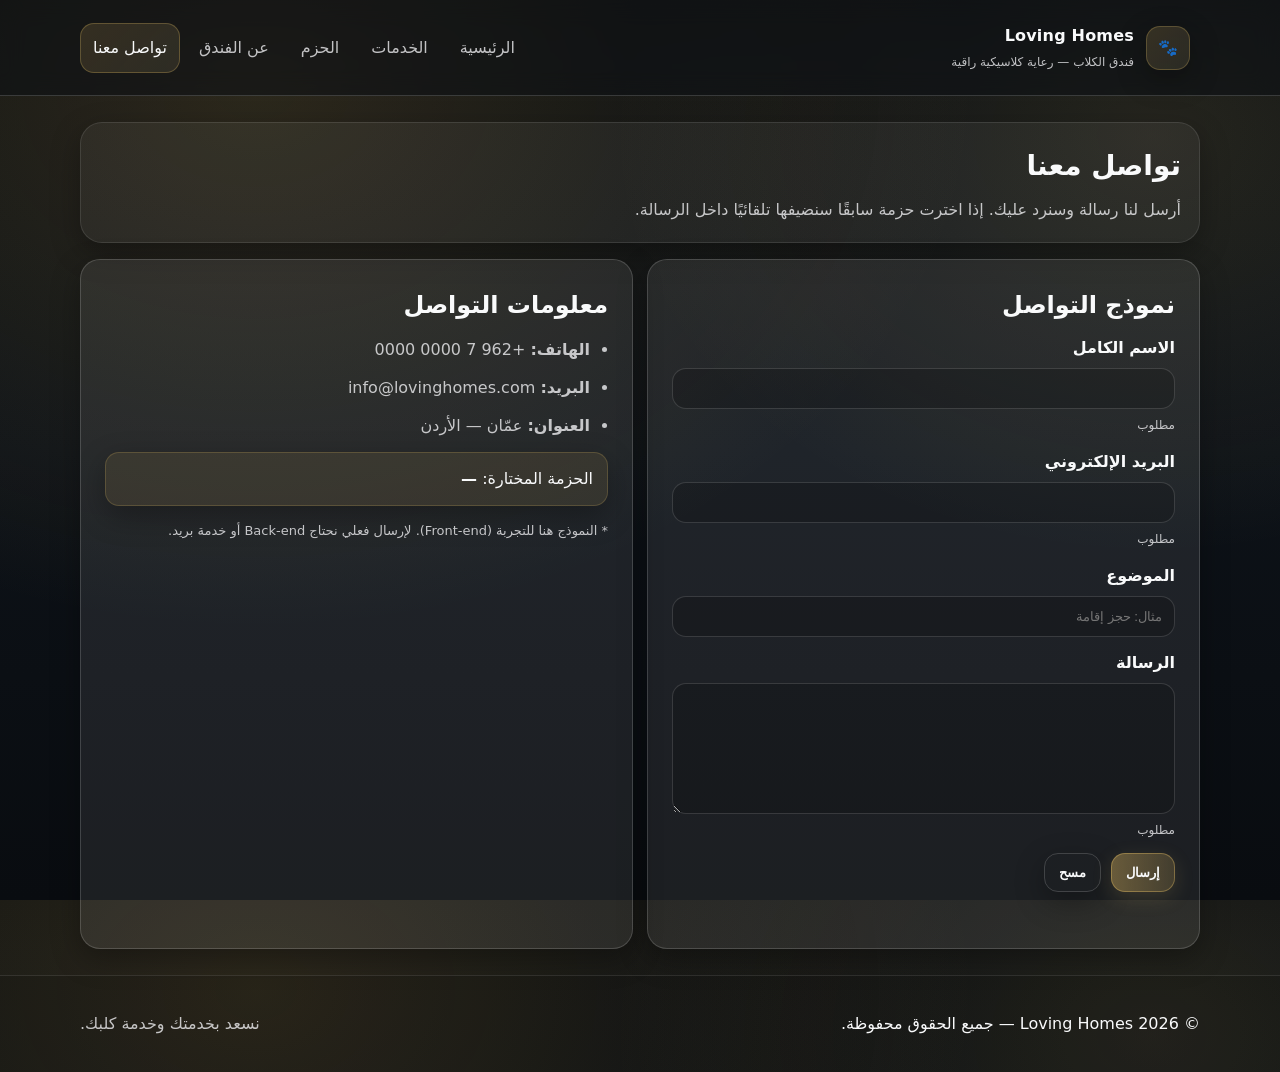
==== contact.html @ d404cb10 "Add files via upload" ====
<!doctype html>
<html lang="ar" dir="rtl">
<head>
  <meta charset="utf-8" />
  <meta name="viewport" content="width=device-width,initial-scale=1" />
  <meta name="description" content="تواصل مع Loving Homes لحجز إقامة أو الاستفسار." />
  <title>Loving Homes | تواصل معنا</title>
  <link rel="stylesheet" href="style.css" />
</head>

<body data-page="contact">
  <a class="skip-link" href="#main">تخطي إلى المحتوى</a>

  <header class="site-header">
    <div class="container header-inner">
      <a class="brand" href="index.html" aria-label="العودة للصفحة الرئيسية">
        <span class="logo" aria-hidden="true">🐾</span>
        <div class="brand-text">
          <strong class="site-title">Loving Homes</strong>
          <span class="site-subtitle">فندق الكلاب — رعاية كلاسيكية راقية</span>
        </div>
      </a>

      <nav class="nav" aria-label="التنقل الرئيسي">
        <button class="nav-toggle" type="button" aria-expanded="false" aria-controls="navMenu" aria-label="فتح وإغلاق القائمة">
          ☰ القائمة
        </button>
        <ul id="navMenu" class="nav-list">
          <li><a class="nav-link" href="index.html">الرئيسية</a></li>
          <li><a class="nav-link" href="services.html">الخدمات</a></li>
          <li><a class="nav-link" href="packages.html">الحزم</a></li>
          <li><a class="nav-link" href="about.html">عن الفندق</a></li>
          <li><a class="nav-link" href="contact.html">تواصل معنا</a></li>
        </ul>
      </nav>
    </div>
  </header>

  <main id="main" class="page">
    <div class="container">
      <header class="page-head">
        <h1>تواصل معنا</h1>
        <p>أرسل لنا رسالة وسنرد عليك. إذا اخترت حزمة سابقًا سنضيفها تلقائيًا داخل الرسالة.</p>
      </header>

      <div class="grid cards-2">
        <section class="card">
          <h2>نموذج التواصل</h2>
          <form id="contactForm" class="form" novalidate>
            <div class="form-row">
              <label for="name">الاسم الكامل</label>
              <input id="name" name="name" type="text" autocomplete="name" required />
              <small class="hint">مطلوب</small>
            </div>

            <div class="form-row">
              <label for="email">البريد الإلكتروني</label>
              <input id="email" name="email" type="email" autocomplete="email" required />
              <small class="hint">مطلوب</small>
            </div>

            <div class="form-row">
              <label for="subject">الموضوع</label>
              <input id="subject" name="subject" type="text" placeholder="مثال: حجز إقامة" />
            </div>

            <div class="form-row">
              <label for="message">الرسالة</label>
              <textarea id="message" name="message" rows="7" required></textarea>
              <small class="hint">مطلوب</small>
            </div>

            <div class="form-actions">
              <button class="btn primary" type="submit">إرسال</button>
              <button class="btn ghost" type="reset">مسح</button>
            </div>

            <p class="form-status" id="formStatus" role="status" aria-live="polite"></p>
          </form>
        </section>

        <aside class="card">
          <h2>معلومات التواصل</h2>
          <ul class="info">
            <li><strong>الهاتف:</strong> +962 7 0000 0000</li>
            <li><strong>البريد:</strong> info@lovinghomes.com</li>
            <li><strong>العنوان:</strong> عمّان — الأردن</li>
          </ul>

          <div class="notice compact" role="status" aria-live="polite">
            الحزمة المختارة: <strong id="pickedPackage">—</strong>
          </div>

          <p class="muted small">
            * النموذج هنا للتجربة (Front-end). لإرسال فعلي نحتاج Back-end أو خدمة بريد.
          </p>
        </aside>
      </div>
    </div>
  </main>

  <footer class="site-footer">
    <div class="container footer-inner">
      <p>© <span id="year"></span> Loving Homes — جميع الحقوق محفوظة.</p>
      <p class="muted">نسعد بخدمتك وخدمة كلبك.</p>
    </div>
  </footer>

  <script src="main.js"></script>
</body>

</html>
---- style.css ----
:root {
  --bg: #0d1218;
  --paper: #f8f3ea;
  --surface: rgba(255, 255, 255, .08);
  --surface-2: rgba(255, 255, 255, .12);
  --text: #f9fafb;
  --muted: rgba(243, 244, 246, .78);
  --border: rgba(255, 255, 255, .16);

  --gold: #dfb962;
  --gold-2: #f4e3b1;
  --ink: #0a0e13;

  --radius: 20px;
  --shadow: 0 16px 48px rgba(0, 0, 0, .4);
  --shadow-2: 0 10px 30px rgba(0, 0, 0, .3);

  --container: min(1120px, 92%);

  /* Alt Theme Variables */
  --alt-gold: #c5a04a;
  --glass: rgba(255, 255, 255, 0.05);
  --glass-border: rgba(255, 255, 255, 0.1);
}

* {
  box-sizing: border-box;
}

html,
body {
  height: 100%;
}

body {
  margin: 0;
  margin: 0;
  font-family: 'Inter', system-ui, -apple-system, "Segoe UI", Roboto, Helvetica, Arial, sans-serif;
  background:
    radial-gradient(1200px 900px at 20% 10%, hsla(42, 69%, 60%, 0.16), transparent 60%),
    radial-gradient(900px 700px at 90% 15%, hsla(45, 78%, 70%, 0.12), transparent 60%),
    linear-gradient(180deg, #090c10 0%, #0d1218 50%, #090c10 100%);
  color: var(--text);
  line-height: 1.75;
  direction: rtl;
}

a {
  color: inherit;
  text-decoration: none;
}

code {
  color: var(--gold-2);
}

.container {
  width: var(--container);
  margin-inline: auto;
}

.skip-link {
  position: absolute;
  inset-inline-start: 12px;
  top: 10px;
  background: #fff;
  color: #111;
  padding: 10px 12px;
  border-radius: 12px;
  transform: translateY(-200%);
  transition: transform .2s ease;
  z-index: 999;
}

.skip-link:focus {
  transform: translateY(0);
}

/* Header */
.site-header {
  position: sticky;
  top: 0;
  z-index: 50;
  background: rgba(11, 15, 20, .55);
  backdrop-filter: blur(12px);
  border-bottom: 1px solid var(--border);
}

.header-inner {
  display: flex;
  align-items: center;
  justify-content: space-between;
  gap: 14px;
  padding: 14px 0;
}

.brand {
  display: flex;
  align-items: center;
  gap: 12px;
  padding: 8px 10px;
  border-radius: 16px;
}

.brand:hover {
  background: rgba(255, 255, 255, .05);
}

.logo {
  width: 44px;
  height: 44px;
  display: grid;
  place-items: center;
  border-radius: 14px;
  background: linear-gradient(135deg, rgba(214, 178, 94, .18), rgba(240, 220, 164, .10));
  border: 1px solid rgba(214, 178, 94, .28);
  box-shadow: var(--shadow-2);
}

.brand-text {
  display: flex;
  flex-direction: column;
  gap: 2px;
}

.site-title {
  font-size: 16px;
  font-weight: 900;
  letter-spacing: .2px;
}

.site-subtitle {
  font-size: 12px;
  color: var(--muted);
}

/* Nav */
.nav {
  position: relative;
}

.nav-toggle {
  display: none;
  background: rgba(255, 255, 255, .06);
  color: var(--text);
  border: 1px solid var(--border);
  border-radius: 14px;
  padding: 10px 12px;
  cursor: pointer;
  font-weight: 900;
  box-shadow: var(--shadow-2);
}

.nav-list {
  list-style: none;
  display: flex;
  gap: 6px;
  margin: 0;
  padding: 0;
}

.nav-link {
  display: inline-flex;
  align-items: center;
  justify-content: center;
  padding: 10px 12px;
  border-radius: 14px;
  border: 1px solid transparent;
  color: var(--muted);
  transition: .15s ease;
}

.nav-link:hover {
  color: var(--text);
  background: rgba(255, 255, 255, .05);
  border-color: rgba(255, 255, 255, .10);
}

.nav-link.active {
  color: var(--text);
  background: linear-gradient(135deg, rgba(214, 178, 94, .16), rgba(240, 220, 164, .10));
  border-color: rgba(214, 178, 94, .30);
}

/* Hero */
.hero {
  padding: 34px 0 10px;
}

.hero-inner {
  display: grid;
  grid-template-columns: 1.1fr .9fr;
  gap: 16px;
  align-items: stretch;
}

.hero-copy {
  padding: 22px;
  border-radius: 22px;
  background: rgba(255, 255, 255, .06);
  border: 1px solid var(--border);
  box-shadow: var(--shadow);
}

.eyebrow {
  margin: 0 0 8px;
  color: rgba(240, 220, 164, .85);
  font-weight: 800;
  letter-spacing: .2px;
  font-size: 13px;
}

.hero h1 {
  margin: 0 0 10px;
  font-size: clamp(26px, 3vw, 40px);
  line-height: 1.2;
}

.lead {
  margin: 0 0 14px;
  color: var(--muted);
}

.hero-actions {
  display: flex;
  gap: 10px;
  flex-wrap: wrap;
  margin: 8px 0 16px;
}

.hero-stats {
  display: grid;
  grid-template-columns: repeat(3, minmax(0, 1fr));
  gap: 10px;
  margin-top: 8px;
}

.stat {
  padding: 12px;
  border-radius: 16px;
  border: 1px solid rgba(255, 255, 255, .10);
  background: rgba(255, 255, 255, .04);
}

.stat-num {
  display: block;
  font-weight: 900;
  font-size: 18px;
  color: rgba(240, 220, 164, .95);
}

.stat-label {
  display: block;
  color: var(--muted);
  font-size: 12px;
}

.hero-media {
  border-radius: 22px;
  background: rgba(255, 255, 255, .06);
  border: 1px solid var(--border);
  box-shadow: var(--shadow);
  overflow: hidden;
  position: relative;
  min-height: 330px;
  display: grid;
  place-items: center;
}

.hero-media img {
  width: 100%;
  height: 100%;
  object-fit: cover;
  display: block;
  filter: saturate(1.05) contrast(1.02);
}

.media-placeholder {
  text-align: center;
  color: var(--muted);
  padding: 18px;
}

.media-placeholder span {
  font-size: 42px;
  display: block;
  margin-bottom: 8px;
}

/* Sections / Grids */
.section {
  padding: 34px 0;
}

.section-soft {
  background: rgba(255, 255, 255, .03);
  border-top: 1px solid rgba(255, 255, 255, .08);
  border-bottom: 1px solid rgba(255, 255, 255, .08);
}

.section-head {
  margin-bottom: 14px;
}

.section-head h2 {
  margin: 0 0 6px;
  font-size: 22px;
}

.section-head p {
  margin: 0;
  color: var(--muted);
}

.grid {
  display: grid;
  gap: 14px;
}

.cards-2 {
  grid-template-columns: repeat(2, minmax(0, 1fr));
}

.cards-3 {
  grid-template-columns: repeat(3, minmax(0, 1fr));
}

.card {
  border-radius: var(--radius);
  background: var(--surface);
  border: 1px solid var(--border);
  padding: 24px;
  box-shadow: var(--shadow-2);
  transition: transform .3s cubic-bezier(0.2, 0.8, 0.2, 1), box-shadow .3s ease, border-color .3s ease;
  overflow: hidden;
  position: relative;
}

.card:hover {
  transform: translateY(-5px);
  box-shadow: var(--shadow);
  border-color: rgba(223, 185, 98, .3);
}

.card.p-0 {
  padding: 0;
}

.card h2,
.card h3 {
  margin: 0 0 8px;
}

.card p {
  margin: 0 0 10px;
  color: var(--muted);
}

.feature .icon {
  width: 48px;
  height: 48px;
  display: grid;
  place-items: center;
  border-radius: 14px;
  background: rgba(223, 185, 98, .15);
  border: 1px solid rgba(223, 185, 98, .30);
  margin-bottom: 12px;
  font-size: 20px;
}

/* Card Image Wrapper */
.card-img-wrap {
  position: relative;
  width: 100%;
  aspect-ratio: 16 / 9;
  overflow: hidden;
}

.card-img-wrap::after {
  content: '';
  position: absolute;
  inset: 0;
  background: linear-gradient(180deg, transparent 50%, rgba(10, 14, 19, 0.8) 100%);
  pointer-events: none;
}

.card-img {
  width: 100%;
  height: 100%;
  object-fit: cover;
  transition: transform 0.6s cubic-bezier(0.2, 0.8, 0.2, 1);
}

.card:hover .card-img {
  transform: scale(1.08);
}

.icon-floating {
  position: absolute;
  bottom: -16px;
  inset-inline-start: 22px;
  width: 44px;
  height: 44px;
  display: grid;
  place-items: center;
  border-radius: 12px;
  background: rgba(223, 185, 98, .2);
  border: 1px solid rgba(223, 185, 98, .4);
  box-shadow: 0 4px 12px rgba(0, 0, 0, 0.3);
  backdrop-filter: blur(8px);
  z-index: 2;
  font-size: 18px;
}

.card-content {
  padding: 26px 22px 22px;
}

.text-link {
  display: inline-block;
  color: rgba(240, 220, 164, .92);
  font-weight: 800;
  margin-top: 6px;
}

.text-link:hover {
  text-decoration: underline;
}

.list {
  margin: 10px 0 0;
  padding-inline-start: 18px;
}

.list li {
  margin: 6px 0;
  color: var(--muted);
}

.price-top {
  display: flex;
  align-items: center;
  justify-content: space-between;
  gap: 10px;
  margin-bottom: 8px;
}

.tag {
  font-size: 12px;
  padding: 6px 10px;
  border-radius: 999px;
  border: 1px solid rgba(214, 178, 94, .30);
  background: rgba(214, 178, 94, .12);
  color: var(--text);
  font-weight: 900;
}

.tag.neutral {
  border-color: rgba(255, 255, 255, .14);
  background: rgba(255, 255, 255, .06);
  color: var(--muted);
}

/* Buttons */
.btn {
  display: inline-flex;
  align-items: center;
  justify-content: center;
  gap: 8px;
  padding: 11px 14px;
  border-radius: 14px;
  border: 1px solid var(--border);
  background: rgba(255, 255, 255, .06);
  color: var(--text);
  cursor: pointer;
  font-weight: 900;
  box-shadow: var(--shadow-2);
}

.btn:hover {
  background: var(--surface-2);
  transform: translateY(-2px);
  box-shadow: 0 6px 16px rgba(0, 0, 0, .3);
}

.btn:active {
  transform: translateY(0px);
}

.btn.primary {
  border-color: rgba(223, 185, 98, .4);
  background: linear-gradient(135deg, rgba(223, 185, 98, .3), rgba(244, 227, 177, .15));
  box-shadow: 0 6px 20px rgba(223, 185, 98, .15);
}

.btn.primary:hover {
  box-shadow: 0 8px 24px rgba(223, 185, 98, .25);
  filter: brightness(1.1);
}

.btn.ghost {
  background: transparent;
}

.btn.full {
  width: 100%;
}

/* Page */
.page {
  padding: 26px 0;
}

.page-head {
  padding: 18px;
  border-radius: 22px;
  background: rgba(255, 255, 255, .05);
  border: 1px solid rgba(255, 255, 255, .10);
  box-shadow: var(--shadow-2);
  margin-bottom: 16px;
}

.page-head h1 {
  margin: 0 0 6px;
  font-size: 28px;
}

.page-head p {
  margin: 0;
  color: var(--muted);
}

/* Notice */
.notice {
  padding: 12px 14px;
  border-radius: 14px;
  background: rgba(214, 178, 94, .10);
  border: 1px solid rgba(214, 178, 94, .22);
  color: var(--text);
  margin: 0 0 14px;
  box-shadow: var(--shadow-2);
}

.notice.compact {
  margin-top: 12px;
}

.muted {
  color: var(--muted);
}

.small {
  font-size: 13px;
}

.tiny {
  font-size: 12px;
}

/* CTA */
.cta {
  background: linear-gradient(135deg, rgba(214, 178, 94, .10), rgba(240, 220, 164, .06));
  border-top: 1px solid rgba(255, 255, 255, .10);
  border-bottom: 1px solid rgba(255, 255, 255, .10);
}

.cta-inner {
  display: flex;
  align-items: center;
  justify-content: space-between;
  gap: 12px;
  padding: 18px;
  border-radius: 22px;
  background: rgba(255, 255, 255, .05);
  border: 1px solid rgba(255, 255, 255, .10);
  box-shadow: var(--shadow);
}

.cta-actions {
  display: flex;
  gap: 10px;
  flex-wrap: wrap;
}

.cta-mini {
  padding: 18px 0;
}

/* Forms */
.form {
  margin-top: 8px;
}

.form-row {
  margin-bottom: 12px;
  display: flex;
  flex-direction: column;
  gap: 6px;
}

label {
  font-weight: 900;
}

input,
textarea {
  width: 100%;
  padding: 12px 12px;
  border-radius: 14px;
  border: 1px solid rgba(255, 255, 255, .14);
  background: rgba(0, 0, 0, .18);
  color: var(--text);
  outline: none;
}

input:focus,
textarea:focus {
  border-color: rgba(214, 178, 94, .40);
  box-shadow: 0 0 0 4px rgba(214, 178, 94, .12);
}

.hint {
  color: var(--muted);
  font-size: 12px;
}

.form-actions {
  display: flex;
  gap: 10px;
  flex-wrap: wrap;
  margin-top: 8px;
}

.form-status {
  margin: 10px 0 0;
  min-height: 22px;
  font-weight: 900;
}

.form-status.error {
  color: #fb7185;
}

.form-status.ok {
  color: #86efac;
}

/* --- Alternative Design Components --- */

/* Animations */
@keyframes fadeInUp {
  from {
    opacity: 0;
    transform: translateY(30px);
  }

  to {
    opacity: 1;
    transform: translateY(0);
  }
}

@keyframes countUp {
  from {
    opacity: 0;
  }

  to {
    opacity: 1;
  }
}

@keyframes float {
  0% {
    transform: translateY(0px) rotate(0deg);
  }

  50% {
    transform: translateY(-15px) rotate(1deg);
  }

  100% {
    transform: translateY(0px) rotate(0deg);
  }
}

@keyframes shimmer {
  0% {
    background-position: -200% 0;
  }

  100% {
    background-position: 200% 0;
  }
}

.float-alt {
  animation: float 6s ease-in-out infinite;
}

.reveal-alt {
  animation: fadeInUp 0.8s cubic-bezier(0.2, 0.8, 0.2, 1) forwards;
}

/* Alt Hero (Split) */
.hero-alt {
  display: grid;
  grid-template-columns: 1fr 1.2fr;
  gap: 60px;
  align-items: center;
  padding: 80px 0;
}

.hero-alt-gallery {
  display: grid;
  grid-template-columns: repeat(2, 1fr);
  gap: 20px;
  position: relative;
}

.hero-alt-image {
  border-radius: 24px;
  overflow: hidden;
  box-shadow: var(--shadow);
  border: 1px solid var(--glass-border);
  transition: 0.5s cubic-bezier(0.2, 0.8, 0.2, 1);
}

.hero-alt-image:nth-child(even) {
  transform: translateY(30px);
}

.hero-alt-image:hover {
  transform: scale(1.05) rotate(2deg) translateY(-10px);
  z-index: 10;
  border-color: var(--gold);
}

.hero-alt-image img {
  width: 100%;
  height: 250px;
  object-fit: cover;
  display: block;
}

/* Custom Cursor */
.cursor-dot {
  width: 8px;
  height: 8px;
  background-color: var(--gold);
  position: fixed;
  top: 0;
  left: 0;
  border-radius: 50%;
  pointer-events: none;
  z-index: 9999;
  transition: transform 0.1s ease;
}

.cursor-outline {
  width: 40px;
  height: 40px;
  border: 1px solid var(--gold);
  position: fixed;
  top: 0;
  left: 0;
  border-radius: 50%;
  pointer-events: none;
  z-index: 9998;
  transition: transform 0.15s ease-out;
}

/* Premium Button Shimmer */
.btn.primary {
  position: relative;
  overflow: hidden;
  background: linear-gradient(90deg, rgba(223, 185, 98, 0.4), rgba(223, 185, 98, 0.2), rgba(223, 185, 98, 0.4));
  background-size: 200% 100%;
}

.btn.primary:hover {
  animation: shimmer 2s infinite linear;
}

/* Glass Section (General) */
.glass-section {
  background: hsla(210, 20%, 10%, 0.4);
  backdrop-filter: blur(20px);
  border: 1px solid hsla(42, 69%, 60%, 0.1);
  box-shadow:
    0 20px 50px rgba(0, 0, 0, 0.3),
    inset 0 0 20px rgba(255, 255, 255, 0.02);
  border-radius: 30px;
  padding: 40px;
  margin: 40px 0;
}

/* Expert Cards */
.expert-grid {
  display: grid;
  grid-template-columns: repeat(auto-fit, minmax(250px, 1fr));
  gap: 25px;
  margin-top: 40px;
}

.expert-card {
  background: var(--surface);
  border: 1px solid var(--border);
  border-radius: 25px;
  padding: 30px;
  text-align: center;
  transition: 0.4s cubic-bezier(0.175, 0.885, 0.32, 1.275);
}

.expert-card:hover {
  transform: translateY(-10px) scale(1.02);
  border-color: var(--gold);
  box-shadow: 0 20px 40px rgba(223, 185, 98, 0.1);
}

.expert-avatar {
  width: 100px;
  height: 100px;
  background: var(--surface-2);
  margin: 0 auto 15px;
  border-radius: 50%;
  display: grid;
  place-items: center;
  font-size: 40px;
  border: 2px solid var(--gold);
}

/* Testimonials Slider (Placeholder for dynamic) */
.testimonials-grid {
  display: flex;
  overflow-x: auto;
  gap: 20px;
  padding: 20px 0;
  scrollbar-width: none;
}

.testimonial-card {
  min-width: 300px;
  background: var(--surface);
  border: 1px solid var(--border);
  padding: 25px;
  border-radius: 20px;
  position: relative;
}

.testimonial-card::before {
  content: '“';
  position: absolute;
  top: 10px;
  inset-inline-start: 15px;
  font-size: 60px;
  color: var(--gold);
  opacity: 0.2;
}

/* Timeline (About Alt) */
.timeline {
  position: relative;
  max-width: 800px;
  margin: 40px auto;
  padding: 20px 0;
}

.timeline::after {
  content: '';
  position: absolute;
  width: 2px;
  background: var(--gold);
  top: 0;
  bottom: 0;
  inset-inline-start: 50%;
  margin-inline-start: -1px;
}

.timeline-item {
  padding: 10px 40px;
  position: relative;
  width: 50%;
  box-sizing: border-box;
}

.timeline-item::after {
  content: '';
  position: absolute;
  width: 20px;
  height: 20px;
  inset-inline-end: -10px;
  background: var(--bg);
  border: 4px solid var(--gold);
  top: 15px;
  border-radius: 50%;
  z-index: 1;
}

.timeline-item.left {
  inset-inline-start: 0;
  text-align: left;
}

.timeline-item.right {
  inset-inline-start: 50%;
  text-align: right;
}

.timeline-item.right::after {
  inset-inline-start: -10px;
}

/* Tabs (Services Alt) */
.tabs-nav {
  display: flex;
  justify-content: center;
  gap: 15px;
  margin-bottom: 30px;
}

.tab-btn {
  background: var(--surface);
  border: 1px solid var(--border);
  padding: 10px 25px;
  border-radius: 30px;
  color: var(--muted);
  cursor: pointer;
  transition: 0.3s;
}

.tab-btn.active {
  background: var(--gold);
  color: var(--ink);
  border-color: var(--gold);
}

.tabs-content>div {
  display: none;
}

.tabs-content>div.active {
  display: block;
  animation: fadeInUp 0.5s ease forwards;
}

/* Comparison Table */
.comp-table-wrap {
  overflow-x: auto;
  margin-top: 30px;
}

.comp-table {
  width: 100%;
  border-collapse: collapse;
  background: var(--surface);
  border-radius: 20px;
  overflow: hidden;
}

.comp-table th,
.comp-table td {
  padding: 20px;
  text-align: center;
  border-bottom: 1px solid var(--border);
}

.comp-table th {
  background: rgba(255, 255, 255, 0.03);
  color: var(--gold-2);
}

.comp-table tr:last-child td {
  border-bottom: none;
}

.check {
  color: #86efac;
  font-weight: bold;
}

.cross {
  color: #fb7185;
  font-weight: bold;
}

.info {
  margin: 0;
  padding-inline-start: 18px;
}

.info li {
  margin: 10px 0;
  color: var(--muted);
}

/* Footer */
.site-footer {
  border-top: 1px solid rgba(255, 255, 255, .10);
  padding: 18px 0;
  background: rgba(0, 0, 0, .10);
}

.footer-inner {
  display: flex;
  align-items: flex-start;
  justify-content: space-between;
  gap: 12px;
  flex-wrap: wrap;
}

/* Intro page */
.intro-page {
  overflow: hidden;
}

#waveCanvas {
  position: fixed;
  inset: 0;
  width: 100%;
  height: 100%;
}

.intro-content {
  position: relative;
  z-index: 2;
  min-height: 100vh;
  display: grid;
  place-items: center;
  padding: 20px;
}

.intro-card {
  width: min(620px, 92vw);
  border-radius: 26px;
  background: rgba(11, 15, 20, .58);
  border: 1px solid rgba(240, 220, 164, .22);
  box-shadow: var(--shadow);
  padding: 22px;
  text-align: center;
}

.intro-badge {
  width: 64px;
  height: 64px;
  margin: 0 auto 10px;
  border-radius: 22px;
  display: grid;
  place-items: center;
  background: rgba(214, 178, 94, .16);
  border: 1px solid rgba(214, 178, 94, .30);
  font-size: 28px;
}

.intro-card h1 {
  margin: 0 0 8px;
  font-size: 28px;
}

.intro-card p {
  margin: 0 0 14px;
  color: var(--muted);
}

.intro-actions {
  display: flex;
  gap: 10px;
  justify-content: center;
  flex-wrap: wrap;
}

/* Responsive */
@media (max-width: 900px) {
  .hero-inner {
    grid-template-columns: 1fr;
  }

  .cards-3 {
    grid-template-columns: repeat(2, 1fr);
  }

  .cards-2 {
    grid-template-columns: 1fr;
  }

  .cta-inner {
    flex-direction: column;
    align-items: flex-start;
  }
}

@media (max-width: 650px) {
  .cards-3 {
    grid-template-columns: 1fr;
  }

  .hero-stats {
    grid-template-columns: 1fr;
  }

  .hero-media {
    min-height: 240px;
  }
}

@media (max-width: 760px) {
  .nav-toggle {
    display: inline-flex;
  }

  .nav-list {
    position: absolute;
    top: 58px;
    inset-inline-end: 0;
    width: min(360px, 92vw);
    background: rgba(11, 15, 20, .92);
    border: 1px solid rgba(240, 220, 164, .18);
    border-radius: 18px;
    padding: 10px;
    box-shadow: var(--shadow);
    display: none;
    flex-direction: column;
    gap: 6px;
  }

  .nav-list.open {
    display: flex;
  }

  .nav-link {
    width: 100%;
    justify-content: flex-start;
  }
}

/* Stop scroll when menu open */
body.menu-open {
  overflow: hidden;
}

/* صور الخدمات */
.service img {
  width: 140px;
  height: 140px;
  object-fit: cover;
  border-radius: 16px;
  flex-shrink: 0;
  border: 1px solid rgba(255, 255, 255, 0.1);
  transition: transform 0.6s cubic-bezier(0.2, 0.8, 0.2, 1);
  box-shadow: 0 8px 24px rgba(0, 0, 0, 0.3);
}

.card.service:hover img {
  transform: scale(1.06) rotate(-2deg);
}

/* Services Stack Layout */
.services-stack {
  display: flex;
  flex-direction: column;
  gap: 24px;
}

/* Integrated Premium Hero */
.hero-premium {
  position: relative;
  overflow: hidden;
  padding: 100px 0;
  background: linear-gradient(180deg, rgba(9, 12, 16, 0.5) 0%, transparent 100%);
}

.glow-blob {
  position: absolute;
  top: -10%;
  left: -10%;
  width: 40%;
  height: 60%;
  background: radial-gradient(circle, hsla(42, 69%, 60%, 0.08) 0%, transparent 70%);
  filter: blur(80px);
  pointer-events: none;
  z-index: 0;
}

.hero-alt-integrated {
  display: grid;
  grid-template-columns: 1.1fr 1fr;
  gap: 80px;
  align-items: center;
  position: relative;
  z-index: 1;
}

.hero-stats-integrated {
  display: flex;
  gap: 30px;
  margin-top: 40px;
  padding: 20px;
  background: hsla(0, 0%, 100%, 0.03);
  border-radius: 20px;
  backdrop-filter: blur(10px);
  border: 1px solid hsla(0, 0%, 100%, 0.05);
}

.hero-stats-integrated .stat {
  flex: 1;
  text-align: center;
  padding: 0;
}

.hero-stats-integrated .stat-num {
  font-size: 28px;
  color: var(--gold);
  font-weight: 800;
  display: block;
}

.hero-stats-integrated .stat-label {
  font-size: 12px;
  color: var(--muted);
  text-transform: uppercase;
}

@media (max-width: 900px) {
  .hero-alt-integrated {
    grid-template-columns: 1fr;
    gap: 40px;
    text-align: center;
  }

  .hero-stats-integrated {
    justify-content: center;
  }
}

.services-stack .card.service>div {
  flex: 1;
  /* لتأخذ النصوص باقي المساحة */
}

/* Scroll Animations */
.reveal {
  opacity: 0;
  transform: translateY(40px);
  transition: opacity 0.6s ease-out, transform 0.6s cubic-bezier(0.2, 0.8, 0.2, 1);
}

.reveal.active {
  opacity: 1;
  transform: translateY(0);
}

@media (max-width: 600px) {
  .services-stack .card.service {
    flex-direction: column;
    align-items: center;
    text-align: center;
  }
}


/* ترتيب العنوان مع الأيقونة */
.service-top {
  display: flex;
  align-items: center;
  gap: 10px;
  margin-bottom: 10px;
}

@media (max-width: 768px) {

  h1 {
    font-size: 28px;
  }

  h2 {
    font-size: 22px;
  }

  p {
    font-size: 16px;
  }

  button {
    padding: 12px 20px;
  }

}
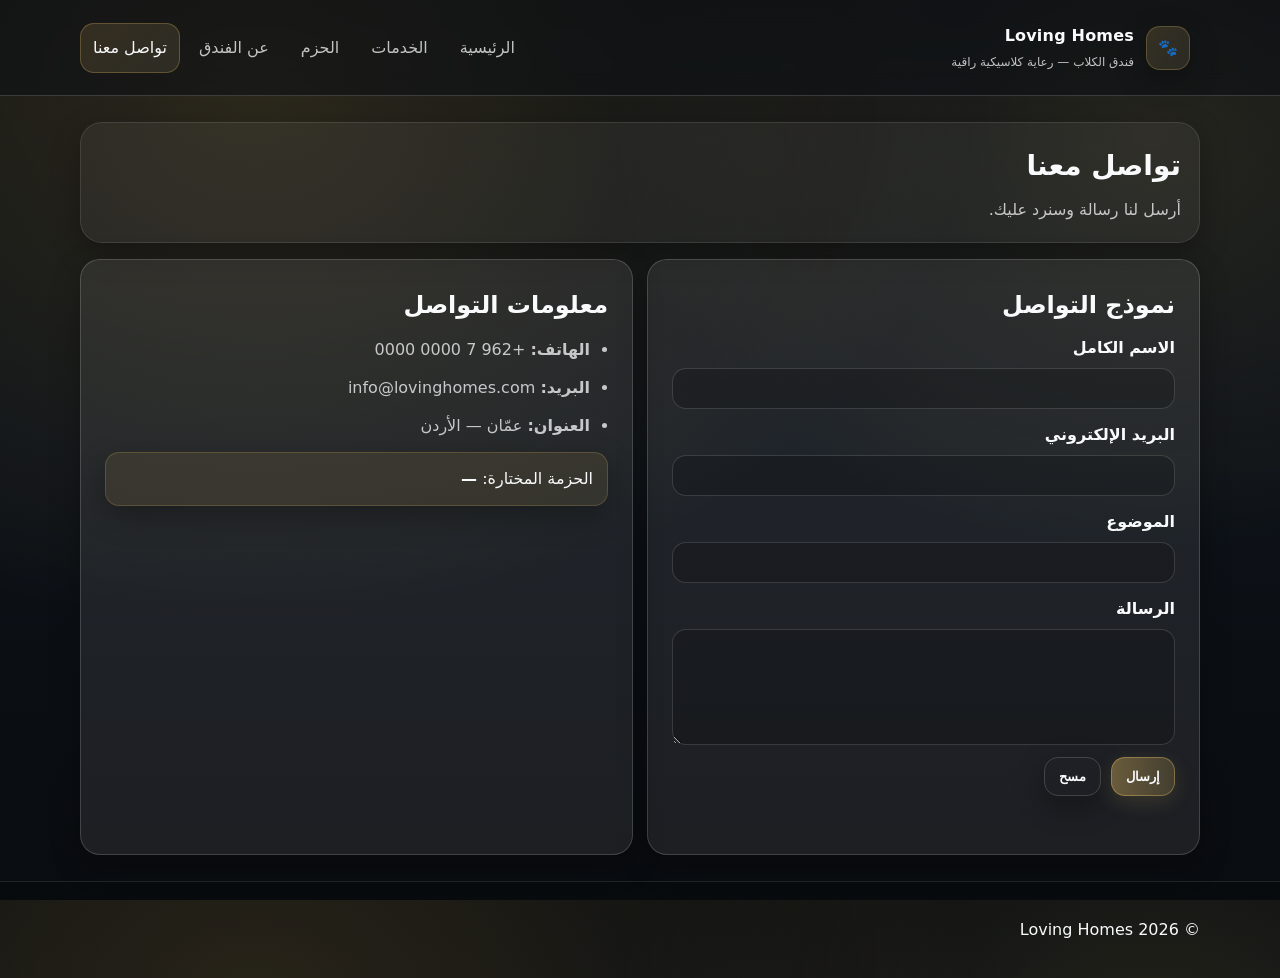
==== commit 32619aec: "Enhance contact form with submission and styling Added form submission functionality and improved st" ====
--- a/contact.html
+++ b/contact.html
@@ -1,113 +1,205 @@
 <!doctype html>
 <html lang="ar" dir="rtl">
 <head>
-  <meta charset="utf-8" />
-  <meta name="viewport" content="width=device-width,initial-scale=1" />
-  <meta name="description" content="تواصل مع Loving Homes لحجز إقامة أو الاستفسار." />
-  <title>Loving Homes | تواصل معنا</title>
-  <link rel="stylesheet" href="style.css" />
+<meta charset="utf-8"/>
+<meta name="viewport" content="width=device-width,initial-scale=1"/>
+<meta name="description" content="تواصل مع Loving Homes لحجز إقامة أو الاستفسار."/>
+<title>Loving Homes | تواصل معنا</title>
+<link rel="stylesheet" href="style.css"/>
+
+<style>
+.form-status{margin-top:15px;font-weight:bold;min-height:24px}
+.form-status.success{color:#2e7d32}
+.form-status.error{color:#c62828}
+.loading{opacity:.7;pointer-events:none}
+</style>
 </head>
 
 <body data-page="contact">
-  <a class="skip-link" href="#main">تخطي إلى المحتوى</a>
-
-  <header class="site-header">
-    <div class="container header-inner">
-      <a class="brand" href="index.html" aria-label="العودة للصفحة الرئيسية">
-        <span class="logo" aria-hidden="true">🐾</span>
-        <div class="brand-text">
-          <strong class="site-title">Loving Homes</strong>
-          <span class="site-subtitle">فندق الكلاب — رعاية كلاسيكية راقية</span>
-        </div>
-      </a>
-
-      <nav class="nav" aria-label="التنقل الرئيسي">
-        <button class="nav-toggle" type="button" aria-expanded="false" aria-controls="navMenu" aria-label="فتح وإغلاق القائمة">
-          ☰ القائمة
-        </button>
-        <ul id="navMenu" class="nav-list">
-          <li><a class="nav-link" href="index.html">الرئيسية</a></li>
-          <li><a class="nav-link" href="services.html">الخدمات</a></li>
-          <li><a class="nav-link" href="packages.html">الحزم</a></li>
-          <li><a class="nav-link" href="about.html">عن الفندق</a></li>
-          <li><a class="nav-link" href="contact.html">تواصل معنا</a></li>
-        </ul>
-      </nav>
-    </div>
-  </header>
-
-  <main id="main" class="page">
-    <div class="container">
-      <header class="page-head">
-        <h1>تواصل معنا</h1>
-        <p>أرسل لنا رسالة وسنرد عليك. إذا اخترت حزمة سابقًا سنضيفها تلقائيًا داخل الرسالة.</p>
-      </header>
-
-      <div class="grid cards-2">
-        <section class="card">
-          <h2>نموذج التواصل</h2>
-          <form id="contactForm" class="form" novalidate>
-            <div class="form-row">
-              <label for="name">الاسم الكامل</label>
-              <input id="name" name="name" type="text" autocomplete="name" required />
-              <small class="hint">مطلوب</small>
-            </div>
-
-            <div class="form-row">
-              <label for="email">البريد الإلكتروني</label>
-              <input id="email" name="email" type="email" autocomplete="email" required />
-              <small class="hint">مطلوب</small>
-            </div>
-
-            <div class="form-row">
-              <label for="subject">الموضوع</label>
-              <input id="subject" name="subject" type="text" placeholder="مثال: حجز إقامة" />
-            </div>
-
-            <div class="form-row">
-              <label for="message">الرسالة</label>
-              <textarea id="message" name="message" rows="7" required></textarea>
-              <small class="hint">مطلوب</small>
-            </div>
-
-            <div class="form-actions">
-              <button class="btn primary" type="submit">إرسال</button>
-              <button class="btn ghost" type="reset">مسح</button>
-            </div>
-
-            <p class="form-status" id="formStatus" role="status" aria-live="polite"></p>
-          </form>
-        </section>
-
-        <aside class="card">
-          <h2>معلومات التواصل</h2>
-          <ul class="info">
-            <li><strong>الهاتف:</strong> +962 7 0000 0000</li>
-            <li><strong>البريد:</strong> info@lovinghomes.com</li>
-            <li><strong>العنوان:</strong> عمّان — الأردن</li>
-          </ul>
-
-          <div class="notice compact" role="status" aria-live="polite">
-            الحزمة المختارة: <strong id="pickedPackage">—</strong>
-          </div>
-
-          <p class="muted small">
-            * النموذج هنا للتجربة (Front-end). لإرسال فعلي نحتاج Back-end أو خدمة بريد.
-          </p>
-        </aside>
-      </div>
-    </div>
-  </main>
-
-  <footer class="site-footer">
-    <div class="container footer-inner">
-      <p>© <span id="year"></span> Loving Homes — جميع الحقوق محفوظة.</p>
-      <p class="muted">نسعد بخدمتك وخدمة كلبك.</p>
-    </div>
-  </footer>
-
-  <script src="main.js"></script>
+
+<a class="skip-link" href="#main">تخطي إلى المحتوى</a>
+
+<header class="site-header">
+<div class="container header-inner">
+
+<a class="brand" href="index.html">
+<span class="logo">🐾</span>
+<div class="brand-text">
+<strong class="site-title">Loving Homes</strong>
+<span class="site-subtitle">فندق الكلاب — رعاية كلاسيكية راقية</span>
+</div>
+</a>
+
+<nav class="nav">
+<button class="nav-toggle" type="button">☰ القائمة</button>
+<ul id="navMenu" class="nav-list">
+<li><a class="nav-link" href="index.html">الرئيسية</a></li>
+<li><a class="nav-link" href="services.html">الخدمات</a></li>
+<li><a class="nav-link" href="packages.html">الحزم</a></li>
+<li><a class="nav-link" href="about.html">عن الفندق</a></li>
+<li><a class="nav-link" href="contact.html">تواصل معنا</a></li>
+</ul>
+</nav>
+
+</div>
+</header>
+
+<main id="main" class="page">
+
+<div class="container">
+
+<header class="page-head">
+<h1>تواصل معنا</h1>
+<p>أرسل لنا رسالة وسنرد عليك.</p>
+</header>
+
+<div class="grid cards-2">
+
+<section class="card">
+
+<h2>نموذج التواصل</h2>
+
+<form id="contactForm"
+class="form"
+action="https://formsubmit.co/kangfo704@gmail.com"
+method="POST"
+novalidate>
+
+<input type="hidden" name="_subject" value="رسالة جديدة من موقع Loving Homes">
+<input type="hidden" name="_captcha" value="false">
+<input type="hidden" name="_template" value="table">
+
+<div class="form-row">
+<label for="name">الاسم الكامل</label>
+<input id="name" name="name" type="text" required>
+</div>
+
+<div class="form-row">
+<label for="email">البريد الإلكتروني</label>
+<input id="email" name="email" type="email" required>
+</div>
+
+<div class="form-row">
+<label for="subject">الموضوع</label>
+<input id="subject" name="subject" type="text">
+</div>
+
+<div class="form-row">
+<label for="message">الرسالة</label>
+<textarea id="message" name="message" rows="6" required></textarea>
+</div>
+
+<input type="hidden" name="package" id="hiddenPackage">
+
+<div class="form-actions">
+<button class="btn primary" type="submit" id="submitBtn">إرسال</button>
+<button class="btn ghost" type="reset">مسح</button>
+</div>
+
+<p class="form-status" id="formStatus"></p>
+
+</form>
+
+</section>
+
+<aside class="card">
+
+<h2>معلومات التواصل</h2>
+
+<ul class="info">
+<li><strong>الهاتف:</strong> +962 7 0000 0000</li>
+<li><strong>البريد:</strong> info@lovinghomes.com</li>
+<li><strong>العنوان:</strong> عمّان — الأردن</li>
+</ul>
+
+<div class="notice compact">
+الحزمة المختارة:
+<strong id="pickedPackage">—</strong>
+</div>
+
+</aside>
+
+</div>
+</div>
+</main>
+
+<footer class="site-footer">
+<div class="container footer-inner">
+<p>© <span id="year"></span> Loving Homes</p>
+</div>
+</footer>
+
+<script src="main.js"></script>
+
+<script>
+
+document.addEventListener("DOMContentLoaded",function(){
+
+const form=document.getElementById("contactForm")
+const status=document.getElementById("formStatus")
+const btn=document.getElementById("submitBtn")
+
+const picked=document.getElementById("pickedPackage")
+const hiddenPackage=document.getElementById("hiddenPackage")
+const message=document.getElementById("message")
+
+if(picked && picked.textContent.trim()!=="—"){
+hiddenPackage.value=picked.textContent.trim()
+}
+
+form.addEventListener("submit",function(e){
+
+e.preventDefault()
+
+btn.disabled=true
+btn.textContent="جاري الإرسال..."
+
+fetch(form.action,{
+method:"POST",
+body:new FormData(form),
+headers:{Accept:"application/json"}
+})
+
+.then(response=>{
+
+if(response.ok){
+
+form.reset()
+
+status.className="form-status success"
+status.textContent="تم إرسال رسالتك بنجاح. شكراً لتواصلك معنا."
+
+}else{
+
+status.className="form-status error"
+status.textContent="حدث خطأ أثناء الإرسال"
+
+}
+
+})
+
+.catch(()=>{
+
+status.className="form-status error"
+status.textContent="فشل الاتصال بالخادم"
+
+})
+
+.finally(()=>{
+
+btn.disabled=false
+btn.textContent="إرسال"
+
+})
+
+})
+
+const year=document.getElementById("year")
+if(year) year.textContent=new Date().getFullYear()
+
+})
+
+</script>
+
 </body>
-
 </html>
-
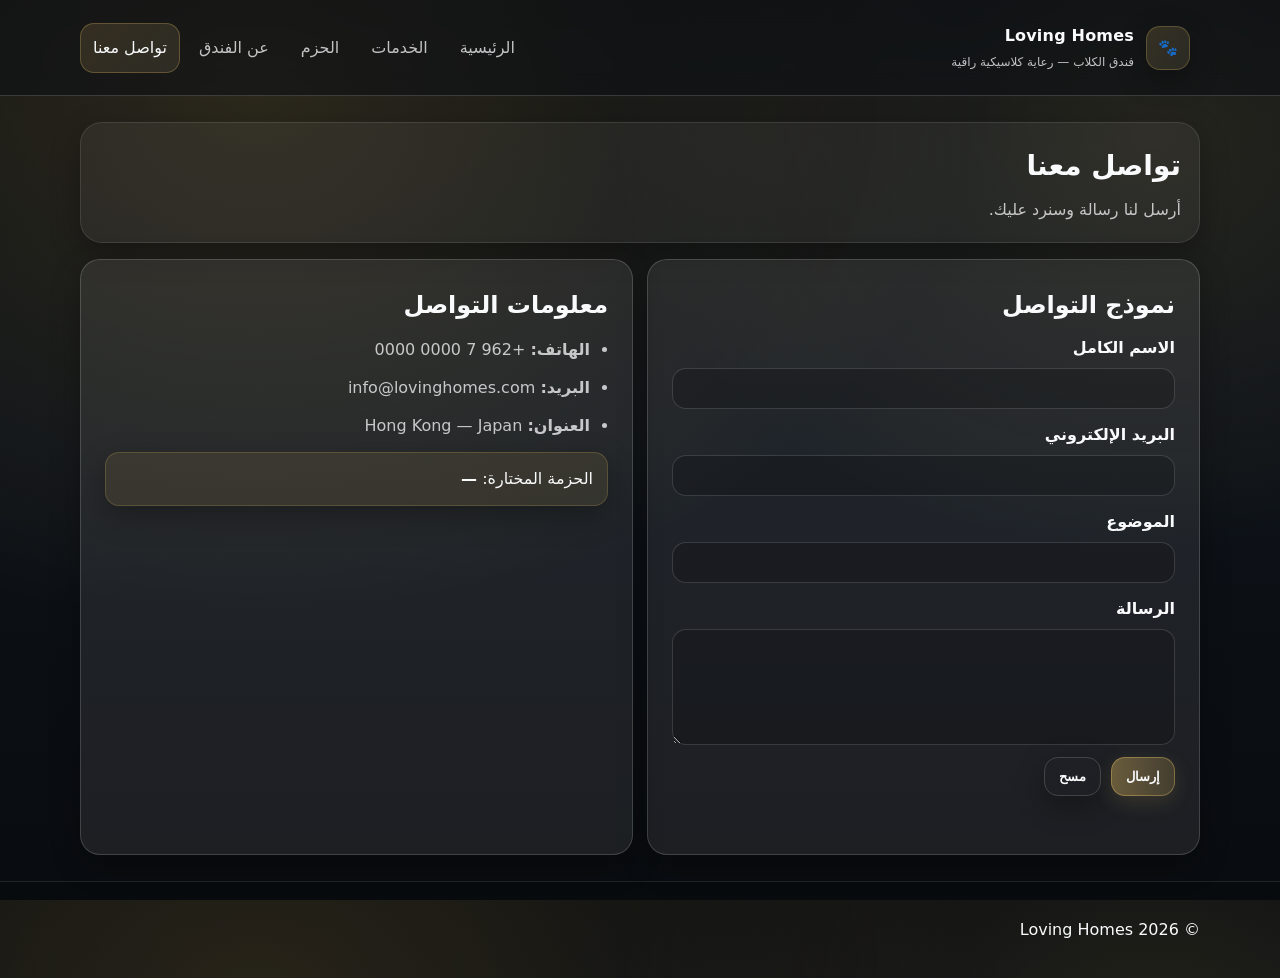
==== commit 39af12ab: "Fix HTML encoding issues in contact.html" ====
--- a/contact.html
+++ b/contact.html
@@ -109,7 +109,7 @@
 <ul class="info">
 <li><strong>الهاتف:</strong> +962 7 0000 0000</li>
 <li><strong>البريد:</strong> info@lovinghomes.com</li>
-<li><strong>العنوان:</strong> عمّان — الأردن</li>
+<li><strong>العنوان:</strong> Hong Kong — Japan</li>
 </ul>
 
 <div class="notice compact">
@@ -203,3 +203,4 @@
 
 </body>
 </html>
+
